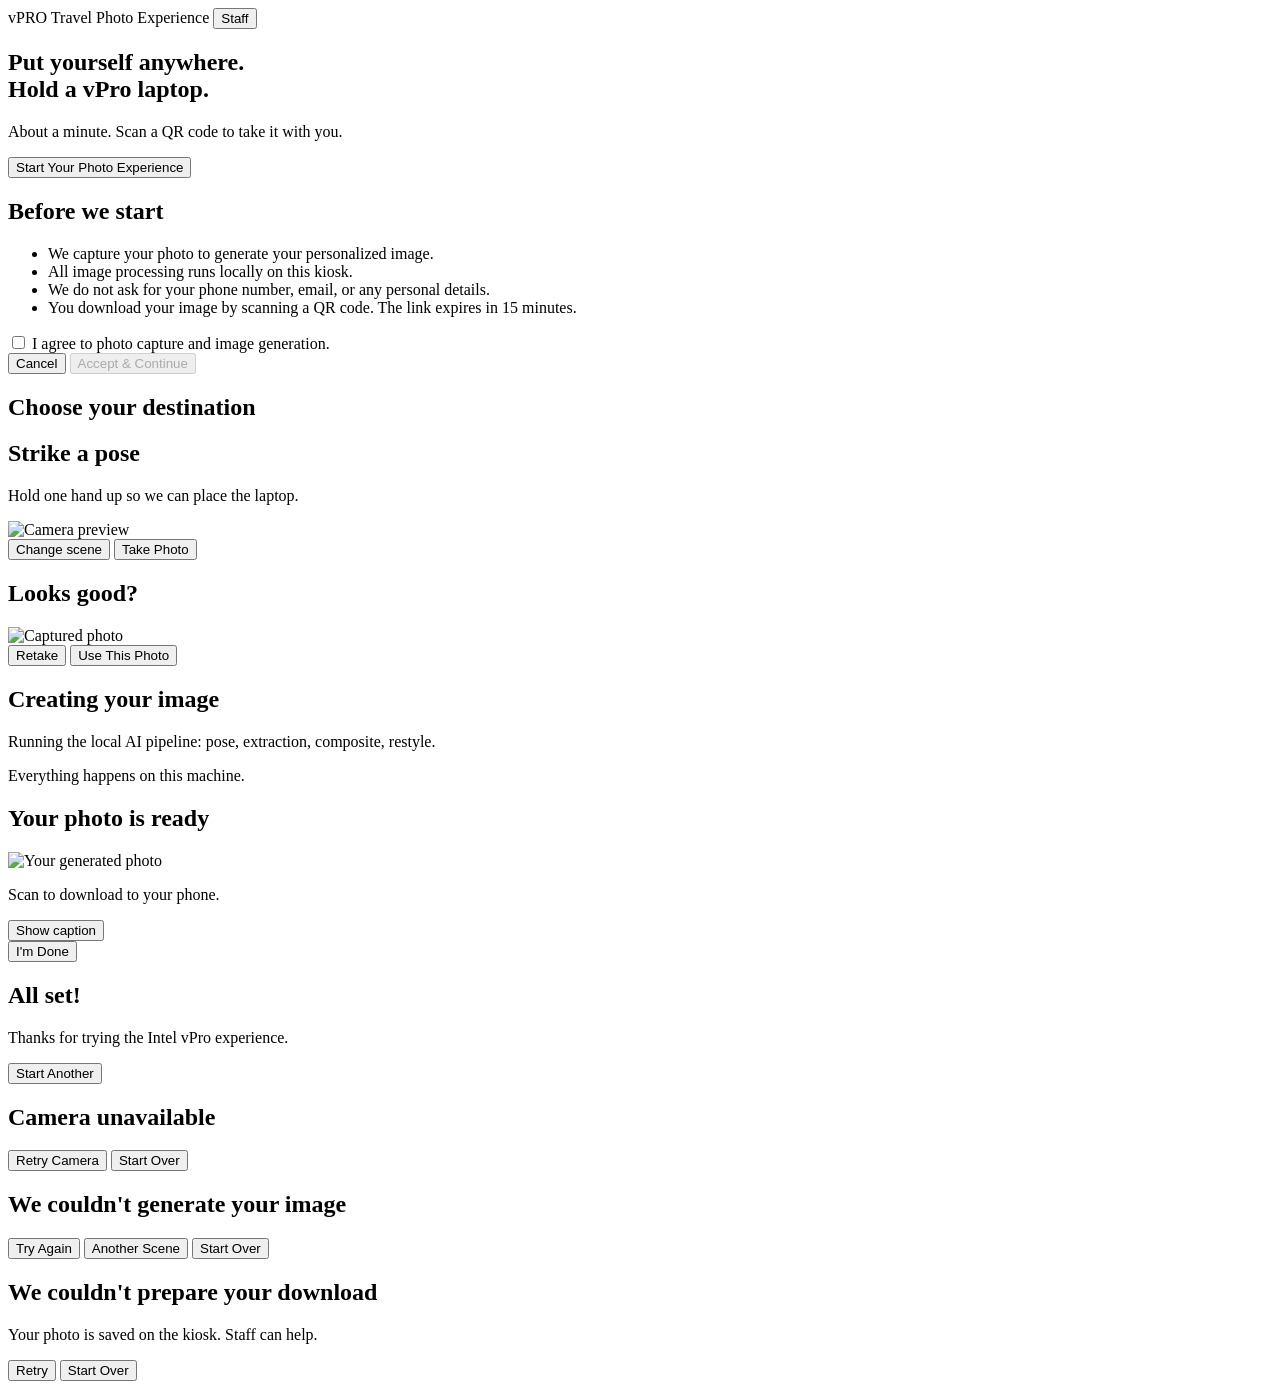
==== src/vpro/kiosk/static/index.html @ 9d185536 "Add kiosk web UI, service and an inpainting path that actually integrates the guest Completes the ki" ====
<!doctype html>
<html lang="en">
<head>
<meta charset="utf-8">
<meta name="viewport" content="width=device-width, initial-scale=1, user-scalable=no, viewport-fit=cover">
<title>vPRO Travel Photo Experience</title>
<link rel="stylesheet" href="/static/styles.css">
</head>
<body>
<div id="app">
  <header class="bar">
    <span class="brand">vPRO Travel Photo Experience</span>
    <span class="spacer"></span>
    <span id="timer" class="timer"></span>
    <button id="staff" class="ghost" type="button">Staff</button>
  </header>

  <main id="screens">

    <section class="screen" data-state="idle">
      <h1>Put yourself anywhere.<br>Hold a vPro laptop.</h1>
      <p class="lede">About a minute. Scan a QR code to take it with you.</p>
      <button class="primary xl" data-action="start">Start Your Photo Experience</button>
    </section>

    <section class="screen" data-state="consent">
      <h2>Before we start</h2>
      <ul class="consent">
        <li>We capture your photo to generate your personalized image.</li>
        <li>All image processing runs locally on this kiosk.</li>
        <li>We do not ask for your phone number, email, or any personal details.</li>
        <li>You download your image by scanning a QR code. The link expires in 15 minutes.</li>
      </ul>
      <label class="check">
        <input type="checkbox" id="consent-box">
        <span>I agree to photo capture and image generation.</span>
      </label>
      <div class="row">
        <button class="ghost" data-action="reset">Cancel</button>
        <button class="primary" id="consent-continue" data-action="accept_consent" disabled>
          Accept &amp; Continue
        </button>
      </div>
    </section>

    <section class="screen" data-state="select_scene">
      <h2>Choose your destination</h2>
      <div id="scene-grid" class="grid"></div>
    </section>

    <section class="screen" data-state="pose">
      <h2>Strike a pose</h2>
      <p class="lede">Hold one hand up so we can place the laptop.</p>
      <div class="preview"><img id="preview-pose" alt="Camera preview"></div>
      <div class="row">
        <button class="ghost" data-action="choose_another_scene">Change scene</button>
        <button class="primary xl" id="capture-btn" data-action="capture">Take Photo</button>
      </div>
    </section>

    <section class="screen" data-state="review">
      <h2>Looks good?</h2>
      <div class="preview"><img id="review-img" alt="Captured photo"></div>
      <div class="row">
        <button class="ghost" data-action="retake">Retake</button>
        <button class="primary" data-action="accept_capture">Use This Photo</button>
      </div>
    </section>

    <section class="screen" data-state="generating">
      <h2>Creating your image</h2>
      <div class="spinner" aria-hidden="true"></div>
      <p class="lede">Running the local AI pipeline: pose, extraction, composite, restyle.</p>
      <p class="muted">Everything happens on this machine.</p>
    </section>

    <section class="screen" data-state="ready">
      <h2>Your photo is ready</h2>
      <div class="ready-layout">
        <div class="preview"><img id="final-img" alt="Your generated photo"></div>
        <div class="handoff">
          <div id="qr" class="qr"></div>
          <p class="lede">Scan to download to your phone.</p>
          <p class="muted" id="ready-url"></p>
          <button class="ghost" id="caption-btn" type="button">Show caption</button>
          <pre id="caption" class="caption" hidden></pre>
        </div>
      </div>
      <button class="primary" data-action="finish">I'm Done</button>
    </section>

    <section class="screen" data-state="done">
      <h2>All set!</h2>
      <p class="lede">Thanks for trying the Intel vPro experience.</p>
      <button class="primary" data-action="reset">Start Another</button>
    </section>

    <section class="screen error" data-state="camera_error">
      <h2>Camera unavailable</h2>
      <p class="lede" data-error></p>
      <div class="row">
        <button class="primary" data-action="retry">Retry Camera</button>
        <button class="ghost" data-action="reset">Start Over</button>
      </div>
    </section>

    <section class="screen error" data-state="generation_error">
      <h2>We couldn't generate your image</h2>
      <p class="lede" data-error></p>
      <div class="row">
        <button class="primary" data-action="retry">Try Again</button>
        <button class="ghost" data-action="choose_another_scene">Another Scene</button>
        <button class="ghost" data-action="reset">Start Over</button>
      </div>
    </section>

    <section class="screen error" data-state="delivery_error">
      <h2>We couldn't prepare your download</h2>
      <p class="lede" data-error></p>
      <p class="muted">Your photo is saved on the kiosk. Staff can help.</p>
      <div class="row">
        <button class="primary" data-action="retry">Retry</button>
        <button class="ghost" data-action="reset">Start Over</button>
      </div>
    </section>

  </main>

  <aside id="staff-panel" hidden>
    <h3>Staff</h3>
    <pre id="staff-status"></pre>
    <button class="ghost" data-action="reset">Force Reset</button>
    <button class="ghost" id="staff-close" type="button">Close</button>
  </aside>
</div>
<script src="/static/app.js"></script>
</body>
</html>
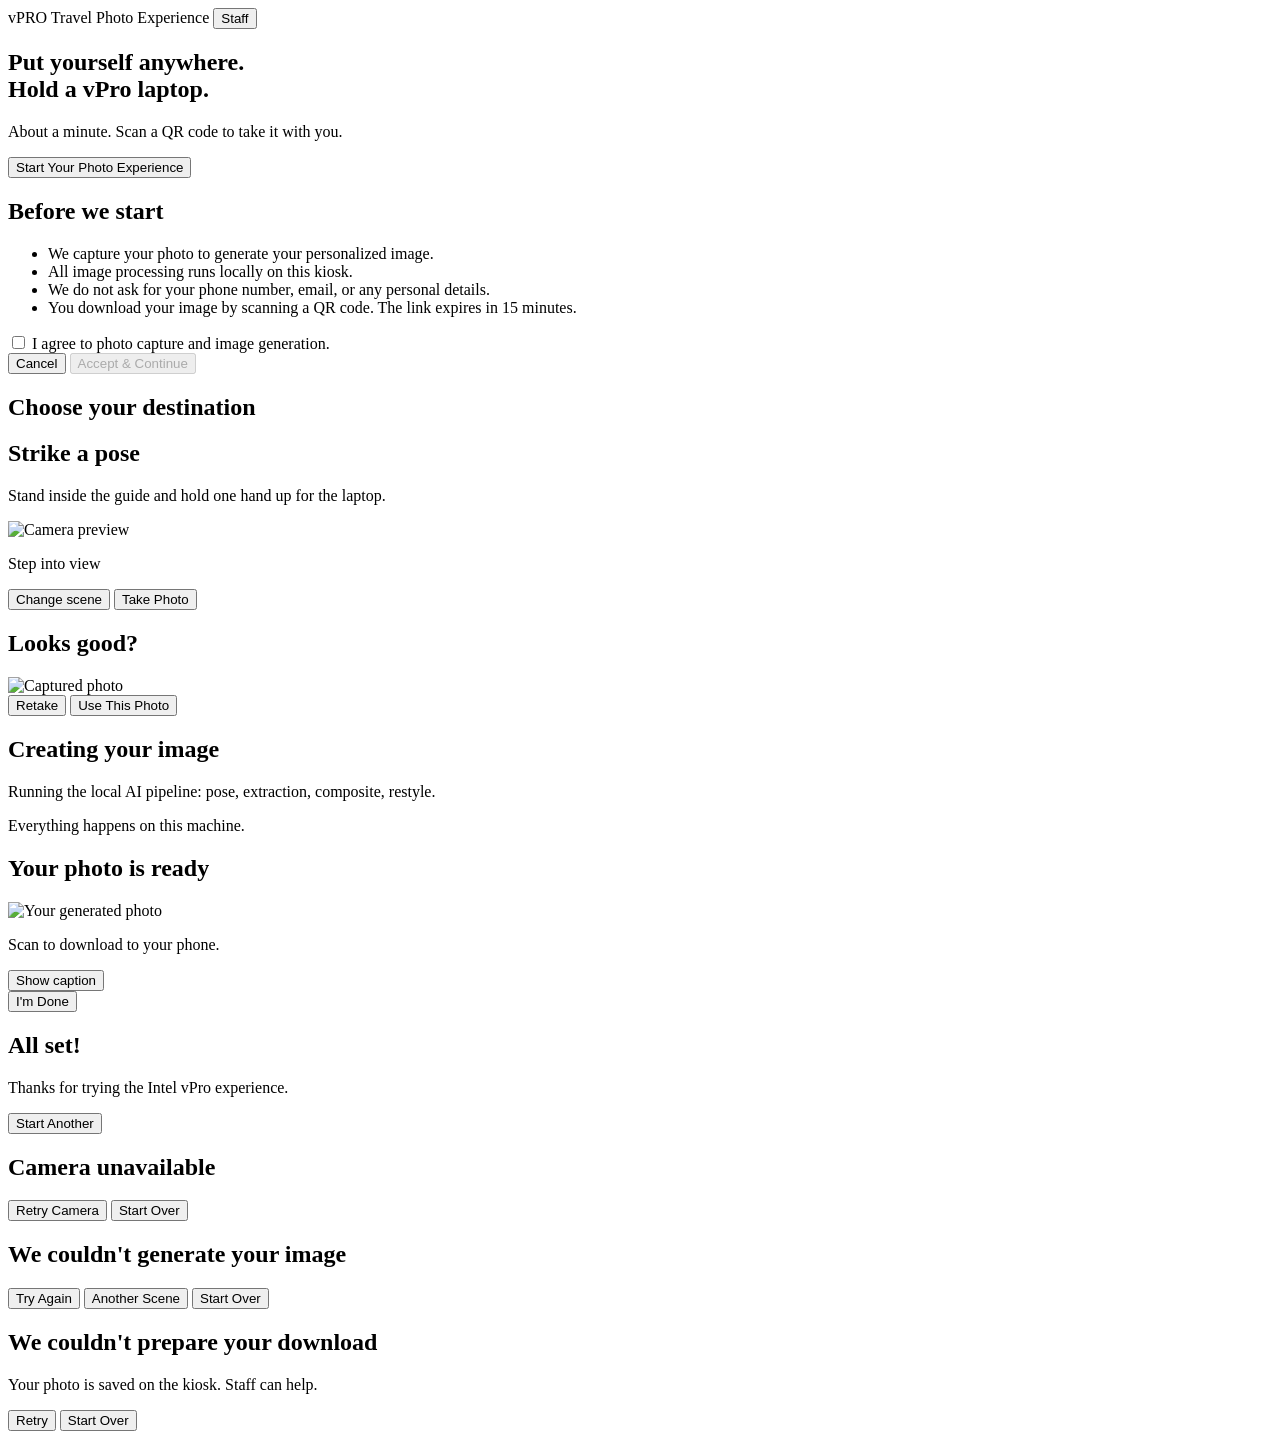
==== commit 83368e42: "Add a standing guide and live framing feedback to the pose screen The compositor scales the subject " ====
--- a/src/vpro/kiosk/static/index.html
+++ b/src/vpro/kiosk/static/index.html
@@ -50,8 +50,9 @@
 
     <section class="screen" data-state="pose">
       <h2>Strike a pose</h2>
-      <p class="lede">Hold one hand up so we can place the laptop.</p>
+      <p class="lede">Stand inside the guide and hold one hand up for the laptop.</p>
       <div class="preview"><img id="preview-pose" alt="Camera preview"></div>
+      <p id="framing-hint" class="framing">Step into view</p>
       <div class="row">
         <button class="ghost" data-action="choose_another_scene">Change scene</button>
         <button class="primary xl" id="capture-btn" data-action="capture">Take Photo</button>
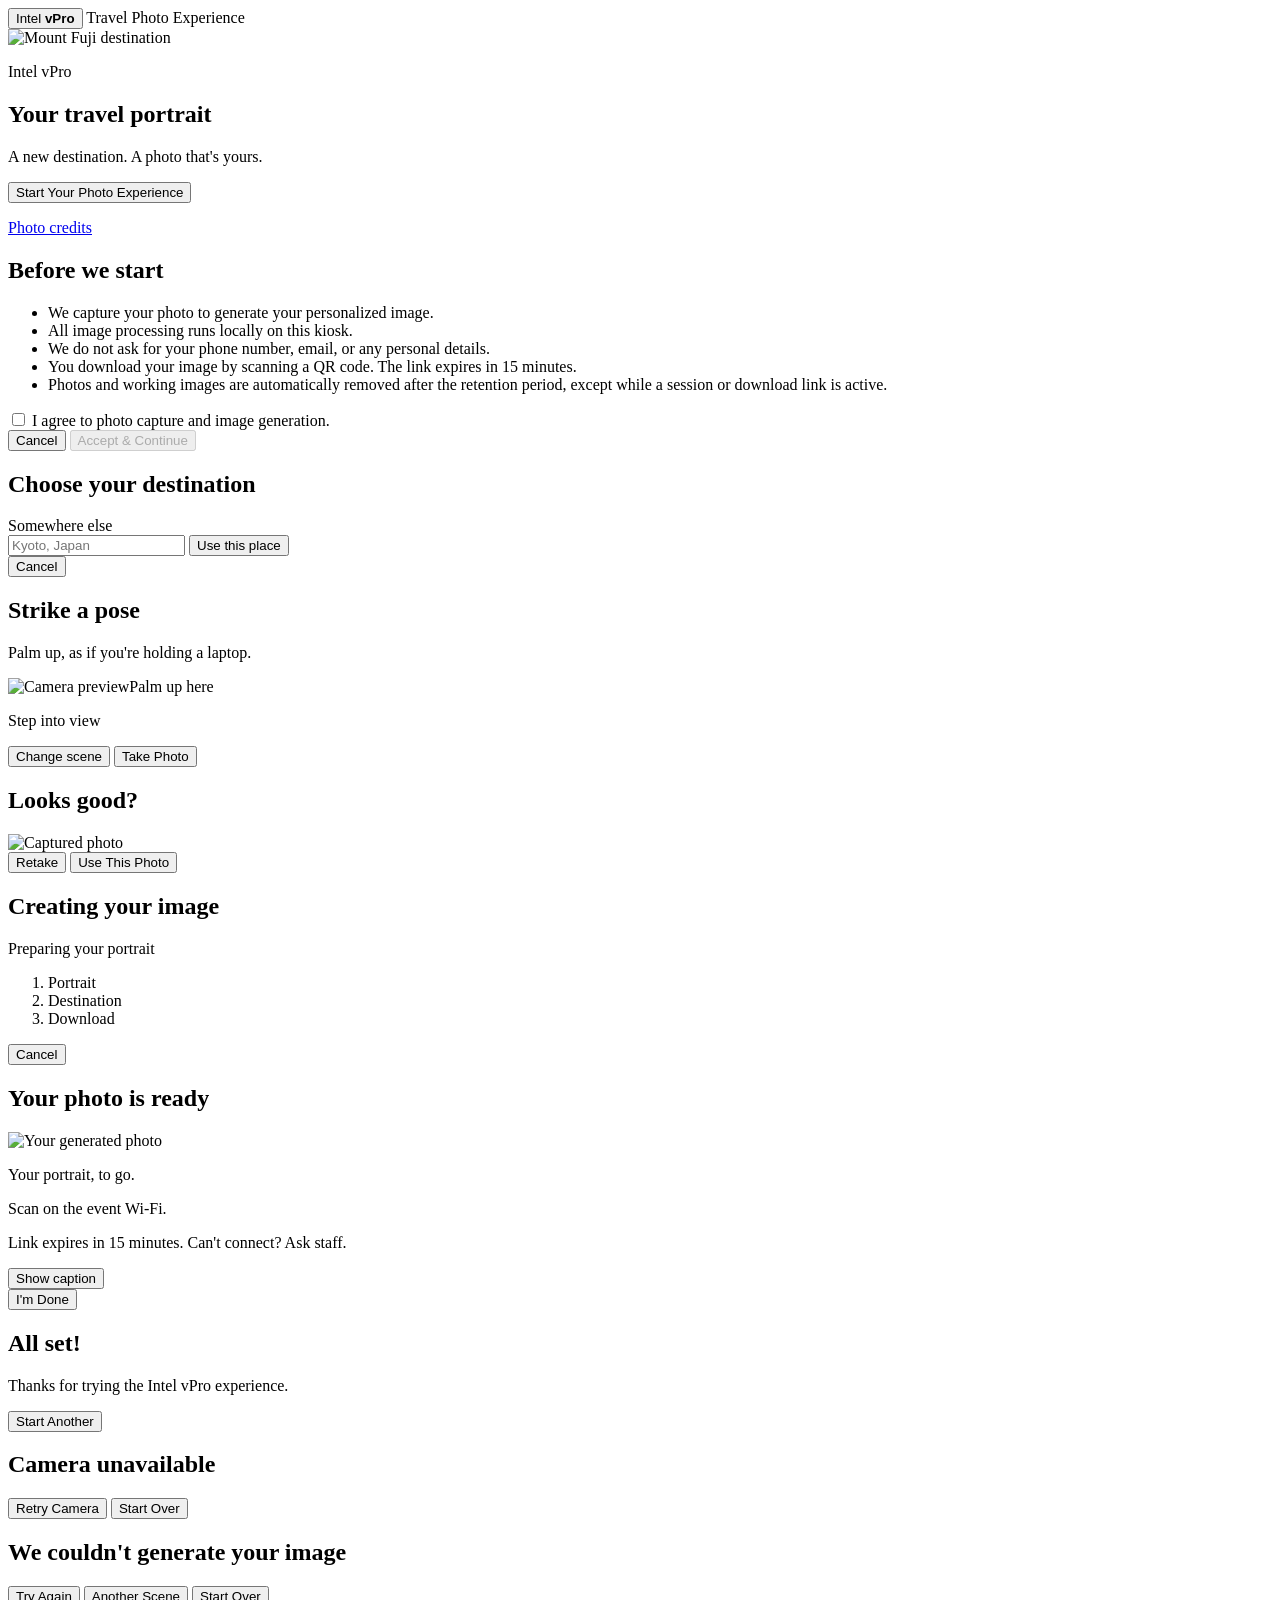
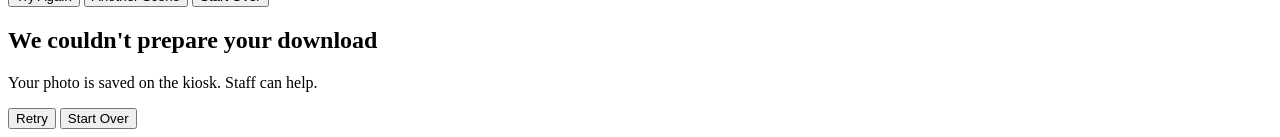
==== commit 23248dad: "Stabilize kiosk capture, generation, and delivery pipeline Harden camera freshness, renderer lifecyc" ====
--- a/src/vpro/kiosk/static/index.html
+++ b/src/vpro/kiosk/static/index.html
@@ -2,25 +2,33 @@
 <html lang="en">
 <head>
 <meta charset="utf-8">
-<meta name="viewport" content="width=device-width, initial-scale=1, user-scalable=no, viewport-fit=cover">
+<meta name="viewport" content="width=device-width, initial-scale=1, viewport-fit=cover">
 <title>vPRO Travel Photo Experience</title>
-<link rel="stylesheet" href="/static/styles.css">
+<link rel="stylesheet" href="/static/styles.css?v=custom-location-1">
 </head>
 <body>
 <div id="app">
   <header class="bar">
-    <span class="brand">vPRO Travel Photo Experience</span>
+    <button class="brand" id="staff" type="button" title="Hold for staff controls" aria-label="Intel vPro; hold for staff controls">Intel <strong>vPro</strong></button>
     <span class="spacer"></span>
     <span id="timer" class="timer"></span>
-    <button id="staff" class="ghost" type="button">Staff</button>
+    <span class="event-name">Travel Photo Experience</span>
   </header>
+  <p id="connection" class="notice" role="status" hidden></p>
+  <p id="action-error" class="notice" role="alert" hidden></p>
 
   <main id="screens">
 
     <section class="screen" data-state="idle">
-      <h1>Put yourself anywhere.<br>Hold a vPro laptop.</h1>
-      <p class="lede">About a minute. Scan a QR code to take it with you.</p>
-      <button class="primary xl" data-action="start">Start Your Photo Experience</button>
+      <img class="destination-backdrop" src="/static/fuji.jpg" alt="Mount Fuji destination" fetchpriority="high">
+      <div class="attract-copy">
+        <p class="eyebrow">Intel vPro</p>
+        <h1>Your travel portrait</h1>
+        <p class="lede">A new destination. A photo that's yours.</p>
+        <button class="primary xl" data-action="start">Start Your Photo Experience</button>
+        <p id="availability" role="status"></p>
+      </div>
+      <a class="credits-link" href="/static/credits.html" target="_blank" rel="noopener">Photo credits</a>
     </section>
 
     <section class="screen" data-state="consent">
@@ -30,6 +38,7 @@
         <li>All image processing runs locally on this kiosk.</li>
         <li>We do not ask for your phone number, email, or any personal details.</li>
         <li>You download your image by scanning a QR code. The link expires in 15 minutes.</li>
+        <li id="retention-copy">Photos and working images are automatically removed after the retention period, except while a session or download link is active.</li>
       </ul>
       <label class="check">
         <input type="checkbox" id="consent-box">
@@ -46,16 +55,26 @@
     <section class="screen" data-state="select_scene">
       <h2>Choose your destination</h2>
       <div id="scene-grid" class="grid"></div>
+      <form id="custom-location-form" class="custom-location-form">
+        <label for="custom-location">Somewhere else</label>
+        <div class="custom-location-entry">
+          <input id="custom-location" name="location" type="text" placeholder="Kyoto, Japan" aria-label="Place name" minlength="2" maxlength="100" required autocomplete="off" enterkeyhint="go">
+          <button class="primary" id="custom-location-submit" type="submit">Use this place</button>
+        </div>
+      </form>
+      <button class="ghost" data-action="reset">Cancel</button>
     </section>
 
     <section class="screen" data-state="pose">
       <h2>Strike a pose</h2>
-      <p class="lede">Stand inside the guide and hold one hand up for the laptop.</p>
-      <div class="preview"><img id="preview-pose" alt="Camera preview"></div>
+      <p id="selected-destination" class="muted"></p>
+      <p class="lede">Palm up, as if you're holding a laptop.</p>
+      <div class="preview"><img id="preview-pose" alt="Camera preview"><div id="countdown" role="status" aria-live="assertive" hidden></div><span class="hand-target" aria-hidden="true">Palm up here</span></div>
       <p id="framing-hint" class="framing">Step into view</p>
       <div class="row">
         <button class="ghost" data-action="choose_another_scene">Change scene</button>
-        <button class="primary xl" id="capture-btn" data-action="capture">Take Photo</button>
+        <button class="primary xl" id="capture-btn" type="button">Take Photo</button>
+        <button class="ghost" id="cancel-countdown" type="button" hidden>Cancel countdown</button>
       </div>
     </section>
 
@@ -71,17 +90,22 @@
     <section class="screen" data-state="generating">
       <h2>Creating your image</h2>
       <div class="spinner" aria-hidden="true"></div>
-      <p class="lede">Running the local AI pipeline: pose, extraction, composite, restyle.</p>
-      <p class="muted">Everything happens on this machine.</p>
+      <p class="lede" id="generation-stage" role="status">Preparing your portrait</p>
+      <ol class="stages" aria-label="Image progress"><li data-stage="composing">Portrait</li><li data-stage="generating">Destination</li><li data-stage="delivery">Download</li></ol>
+      <p class="muted" id="generation-time"></p>
+      <button class="ghost" data-action="reset">Cancel</button>
     </section>
 
     <section class="screen" data-state="ready">
-      <h2>Your photo is ready</h2>
+      <h2 id="ready-title">Your photo is ready</h2>
+      <p id="result-notice" class="notice" hidden></p>
       <div class="ready-layout">
         <div class="preview"><img id="final-img" alt="Your generated photo"></div>
         <div class="handoff">
           <div id="qr" class="qr"></div>
-          <p class="lede">Scan to download to your phone.</p>
+          <p class="lede">Your portrait, to go.</p>
+          <p>Scan on the event Wi-Fi.</p>
+          <p class="muted">Link expires in 15 minutes. Can't connect? Ask staff.</p>
           <p class="muted" id="ready-url"></p>
           <button class="ghost" id="caption-btn" type="button">Show caption</button>
           <pre id="caption" class="caption" hidden></pre>
@@ -127,13 +151,13 @@
 
   </main>
 
-  <aside id="staff-panel" hidden>
+  <aside id="staff-panel" role="dialog" aria-label="Staff controls" hidden>
     <h3>Staff</h3>
     <pre id="staff-status"></pre>
-    <button class="ghost" data-action="reset">Force Reset</button>
+    <button class="ghost" id="force-reset" type="button">Force Reset</button>
     <button class="ghost" id="staff-close" type="button">Close</button>
   </aside>
 </div>
-<script src="/static/app.js"></script>
+<script src="/static/app.js?v=custom-location-1"></script>
 </body>
 </html>
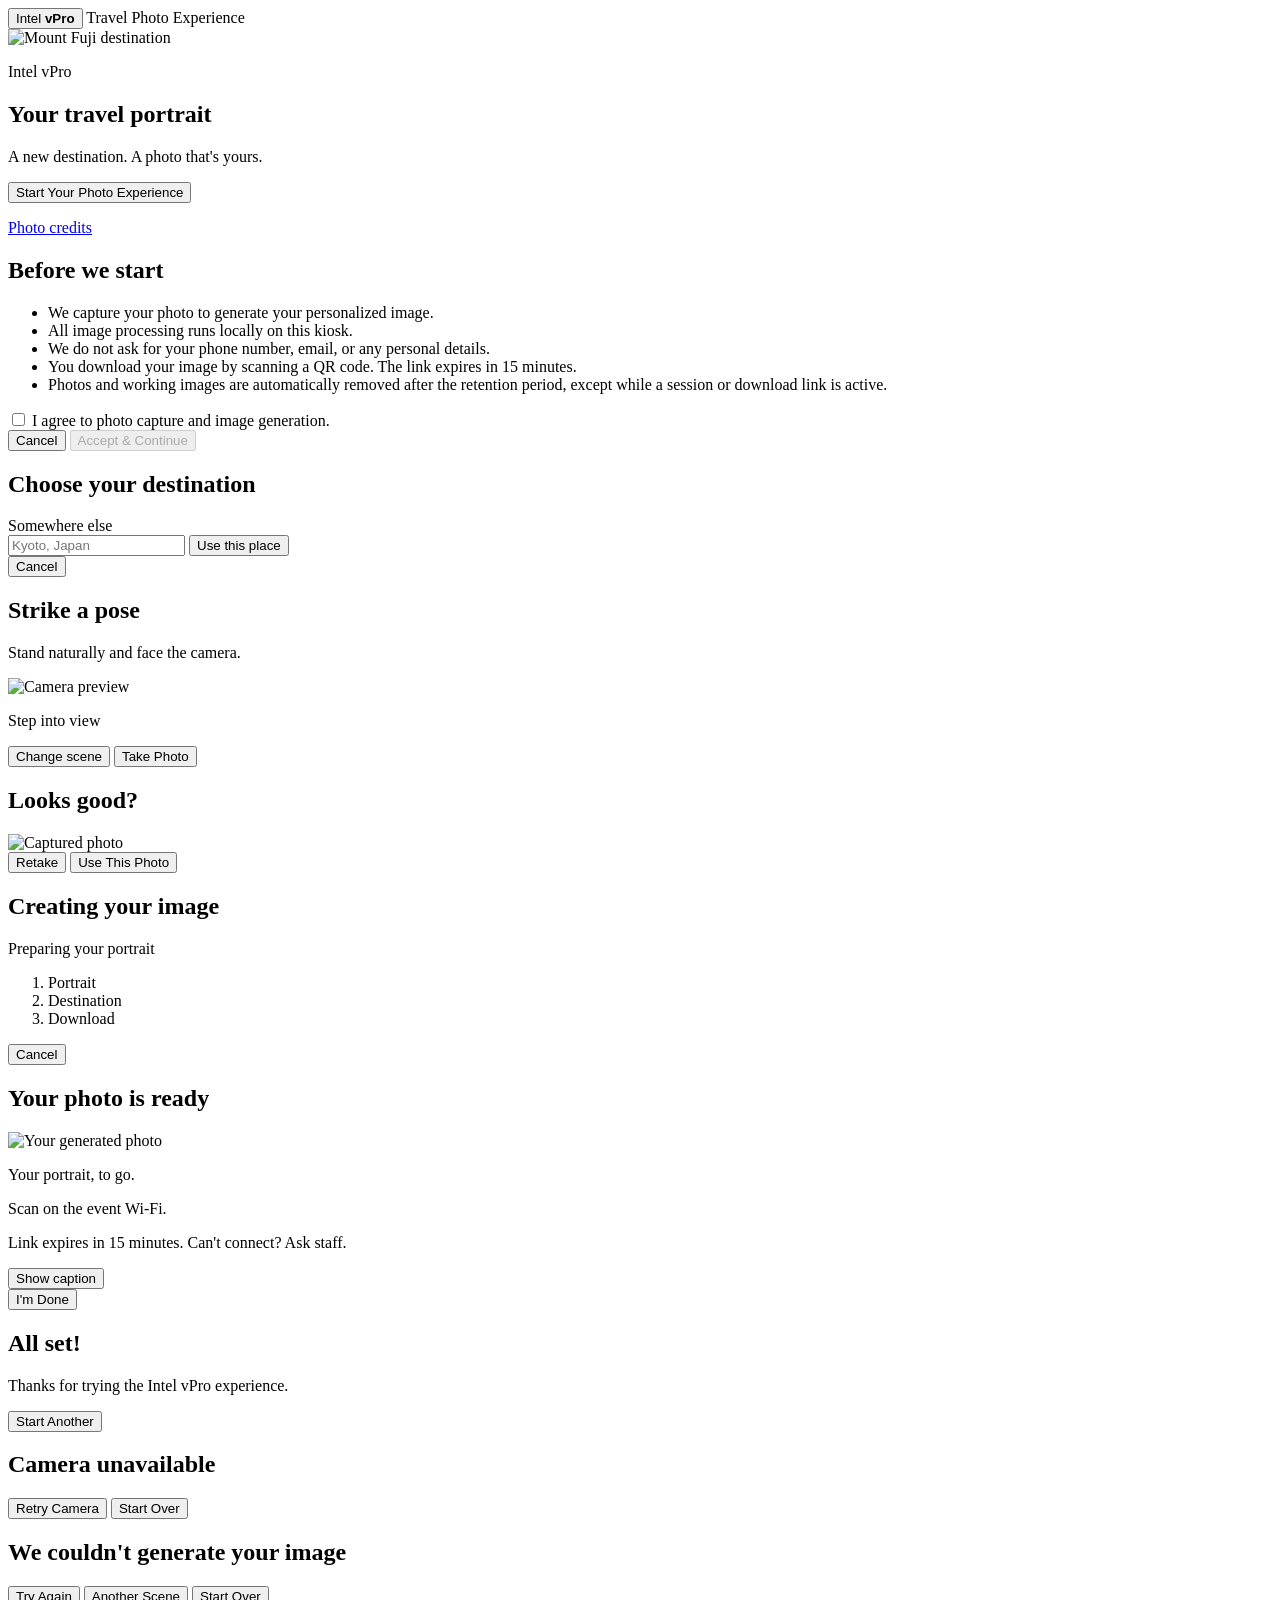
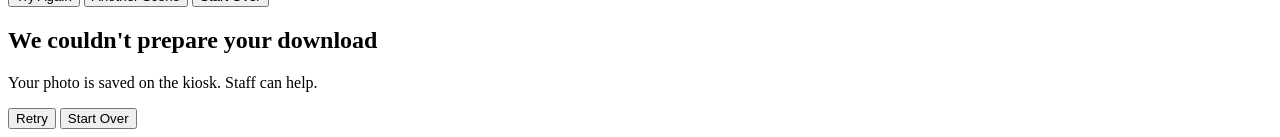
==== commit a25b95ef: "Prepare DreamShaper event kiosk" ====
--- a/src/vpro/kiosk/static/index.html
+++ b/src/vpro/kiosk/static/index.html
@@ -4,7 +4,7 @@
 <meta charset="utf-8">
 <meta name="viewport" content="width=device-width, initial-scale=1, viewport-fit=cover">
 <title>vPRO Travel Photo Experience</title>
-<link rel="stylesheet" href="/static/styles.css?v=custom-location-1">
+<link rel="stylesheet" href="/static/styles.css?v=event-4">
 </head>
 <body>
 <div id="app">
@@ -68,8 +68,8 @@
     <section class="screen" data-state="pose">
       <h2>Strike a pose</h2>
       <p id="selected-destination" class="muted"></p>
-      <p class="lede">Palm up, as if you're holding a laptop.</p>
-      <div class="preview"><img id="preview-pose" alt="Camera preview"><div id="countdown" role="status" aria-live="assertive" hidden></div><span class="hand-target" aria-hidden="true">Palm up here</span></div>
+      <p class="lede">Stand naturally and face the camera.</p>
+      <div class="preview"><img id="preview-pose" alt="Camera preview"><div id="countdown" role="status" aria-live="assertive" hidden></div></div>
       <p id="framing-hint" class="framing">Step into view</p>
       <div class="row">
         <button class="ghost" data-action="choose_another_scene">Change scene</button>
@@ -153,11 +153,16 @@
 
   <aside id="staff-panel" role="dialog" aria-label="Staff controls" hidden>
     <h3>Staff</h3>
+    <p id="staff-camera" class="muted"></p>
+    <div class="row staff-camera-controls">
+      <button class="ghost" data-action="previous_camera" type="button">Previous Camera</button>
+      <button class="ghost" data-action="next_camera" type="button">Next Camera</button>
+    </div>
     <pre id="staff-status"></pre>
     <button class="ghost" id="force-reset" type="button">Force Reset</button>
     <button class="ghost" id="staff-close" type="button">Close</button>
   </aside>
 </div>
-<script src="/static/app.js?v=custom-location-1"></script>
+<script src="/static/app.js?v=event-4"></script>
 </body>
 </html>
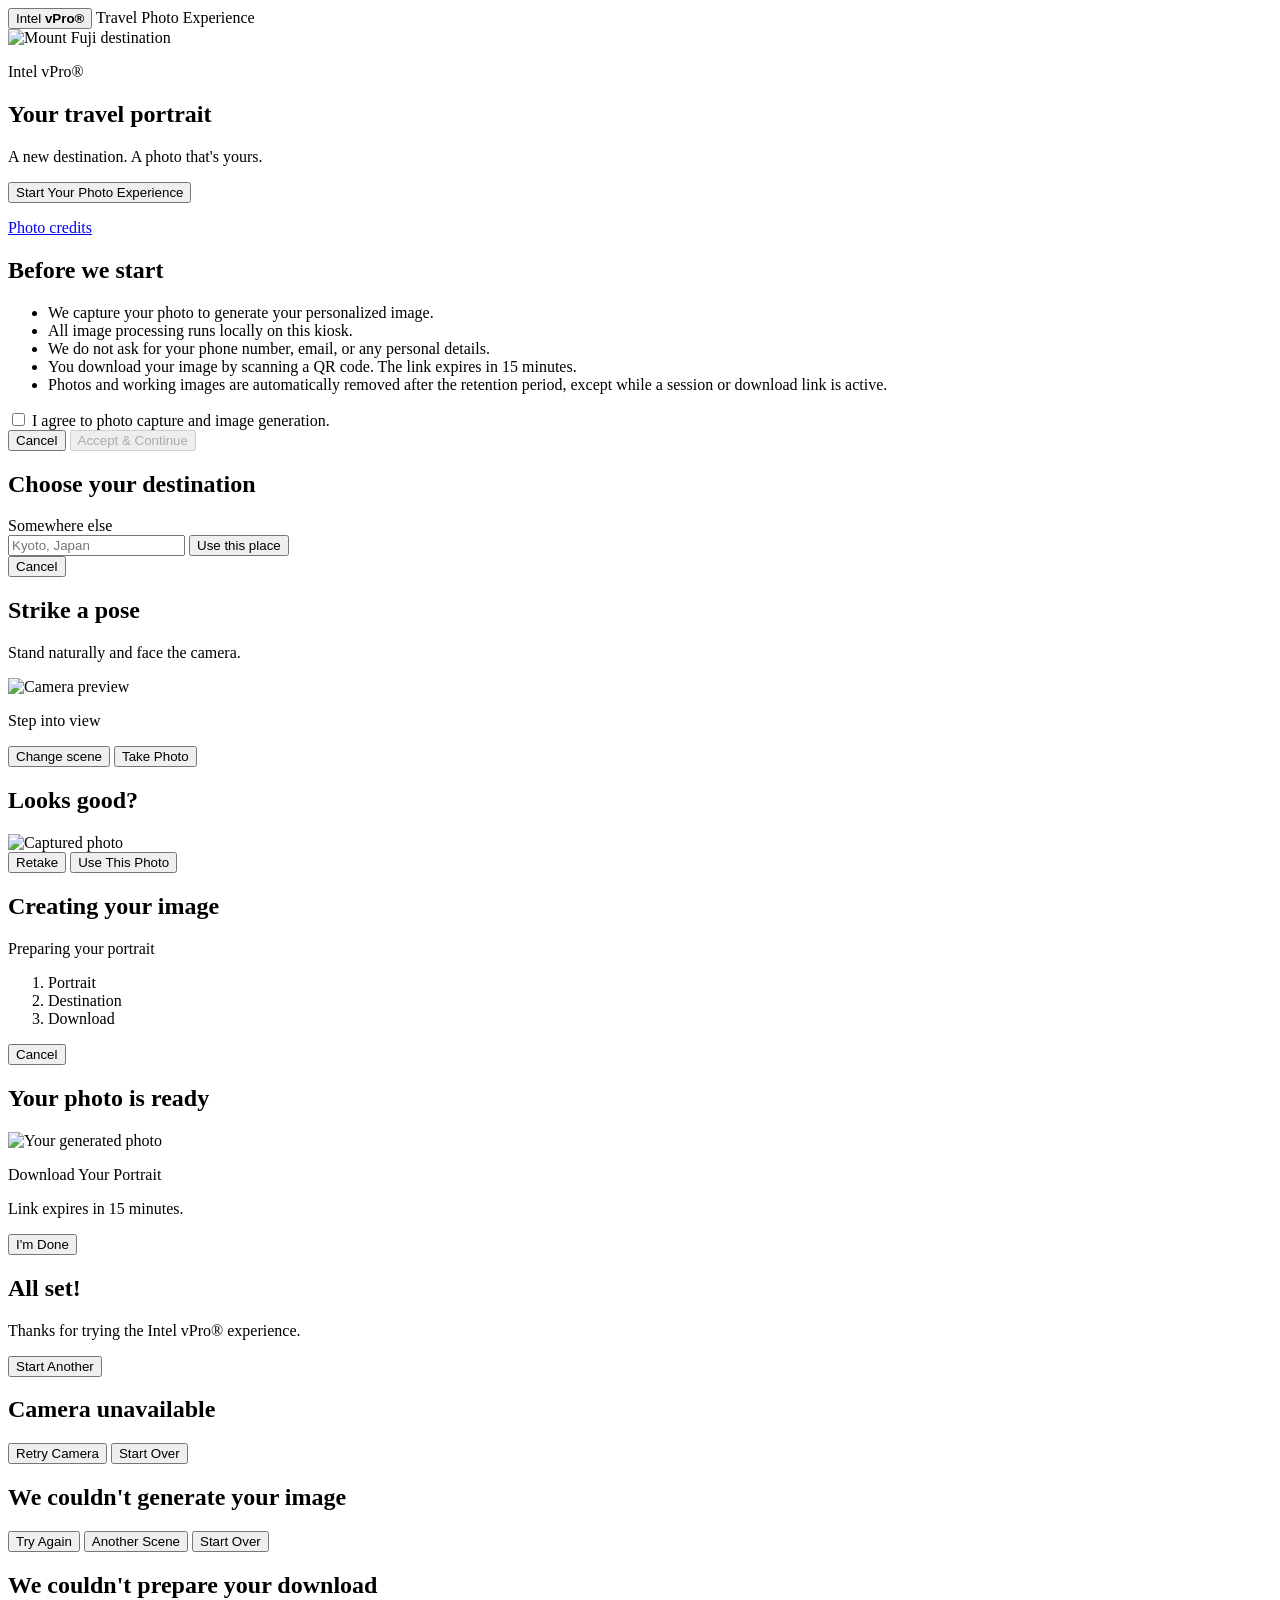
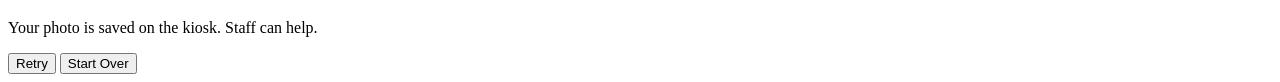
==== commit 4e1fb0c5: "Add S3 delivery and polish kiosk QR flow" ====
--- a/src/vpro/kiosk/static/index.html
+++ b/src/vpro/kiosk/static/index.html
@@ -3,13 +3,13 @@
 <head>
 <meta charset="utf-8">
 <meta name="viewport" content="width=device-width, initial-scale=1, viewport-fit=cover">
-<title>vPRO Travel Photo Experience</title>
-<link rel="stylesheet" href="/static/styles.css?v=event-4">
+<title>Intel vPro® Travel Photo Experience</title>
+<link rel="stylesheet" href="/static/styles.css?v=event-8">
 </head>
 <body>
 <div id="app">
   <header class="bar">
-    <button class="brand" id="staff" type="button" title="Hold for staff controls" aria-label="Intel vPro; hold for staff controls">Intel <strong>vPro</strong></button>
+    <button class="brand" id="staff" type="button" title="Hold for staff controls" aria-label="Intel vPro registered trademark; hold for staff controls">Intel <strong>vPro<span class="registered" aria-hidden="true">®</span></strong></button>
     <span class="spacer"></span>
     <span id="timer" class="timer"></span>
     <span class="event-name">Travel Photo Experience</span>
@@ -22,7 +22,7 @@
     <section class="screen" data-state="idle">
       <img class="destination-backdrop" src="/static/fuji.jpg" alt="Mount Fuji destination" fetchpriority="high">
       <div class="attract-copy">
-        <p class="eyebrow">Intel vPro</p>
+        <p class="eyebrow">Intel vPro®</p>
         <h1>Your travel portrait</h1>
         <p class="lede">A new destination. A photo that's yours.</p>
         <button class="primary xl" data-action="start">Start Your Photo Experience</button>
@@ -103,12 +103,8 @@
         <div class="preview"><img id="final-img" alt="Your generated photo"></div>
         <div class="handoff">
           <div id="qr" class="qr"></div>
-          <p class="lede">Your portrait, to go.</p>
-          <p>Scan on the event Wi-Fi.</p>
-          <p class="muted">Link expires in 15 minutes. Can't connect? Ask staff.</p>
-          <p class="muted" id="ready-url"></p>
-          <button class="ghost" id="caption-btn" type="button">Show caption</button>
-          <pre id="caption" class="caption" hidden></pre>
+          <p class="lede">Download Your Portrait</p>
+          <p class="muted">Link expires in 15 minutes.</p>
         </div>
       </div>
       <button class="primary" data-action="finish">I'm Done</button>
@@ -116,7 +112,7 @@
 
     <section class="screen" data-state="done">
       <h2>All set!</h2>
-      <p class="lede">Thanks for trying the Intel vPro experience.</p>
+      <p class="lede">Thanks for trying the Intel vPro® experience.</p>
       <button class="primary" data-action="reset">Start Another</button>
     </section>
 
@@ -163,6 +159,6 @@
     <button class="ghost" id="staff-close" type="button">Close</button>
   </aside>
 </div>
-<script src="/static/app.js?v=event-4"></script>
+<script src="/static/app.js?v=event-8"></script>
 </body>
 </html>
